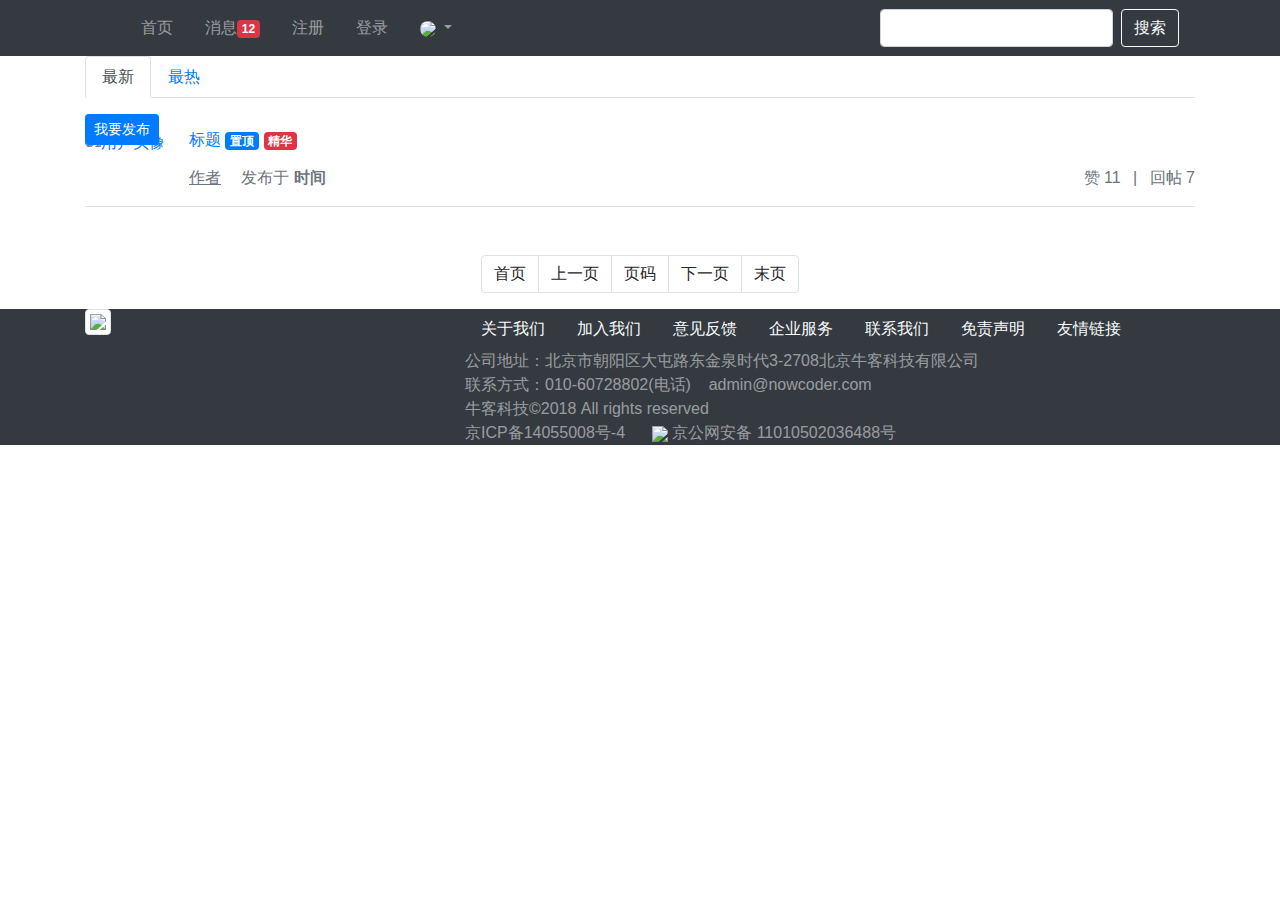
==== src/main/resources/templates/index.html @ 7cac92af "开发社区首页" ====
<!doctype html>
<html lang="en" xmlns:th="http://www.thymeleaf.org">
<head>
    <meta charset="utf-8">
    <meta name="viewport" content="width=device-width, initial-scale=1, shrink-to-fit=no">
    <link rel="icon" href="https://static.nowcoder.com/images/logo_87_87.png"/>
    <link rel="stylesheet" href="https://stackpath.bootstrapcdn.com/bootstrap/4.3.1/css/bootstrap.min.css"
          crossorigin="anonymous">
    <link rel="stylesheet" th:href="@{css/global.css}"/>
    <title>牛客网-首页</title>
</head>
<body>
<div class="nk-container">
    <!-- 头部 -->
    <header class="bg-dark sticky-top">
        <div class="container">
            <!-- 导航 -->
            <nav class="navbar navbar-expand-lg navbar-dark">
                <!-- logo -->
                <a class="navbar-brand" href="#"></a>
                <button class="navbar-toggler" type="button" data-toggle="collapse"
                        data-target="#navbarSupportedContent" aria-controls="navbarSupportedContent"
                        aria-expanded="false" aria-label="Toggle navigation">
                    <span class="navbar-toggler-icon"></span>
                </button>
                <!-- 功能 -->
                <div class="collapse navbar-collapse" id="navbarSupportedContent">
                    <ul class="navbar-nav mr-auto">
                        <li class="nav-item ml-3 btn-group-vertical">
                            <a class="nav-link" href="index.html">首页</a>
                        </li>
                        <li class="nav-item ml-3 btn-group-vertical">
                            <a class="nav-link position-relative" href="site/letter.html">消息<span
                                    class="badge badge-danger">12</span></a>
                        </li>
                        <li class="nav-item ml-3 btn-group-vertical">
                            <a class="nav-link" href="site/register.html">注册</a>
                        </li>
                        <li class="nav-item ml-3 btn-group-vertical">
                            <a class="nav-link" href="site/login.html">登录</a>
                        </li>
                        <li class="nav-item ml-3 btn-group-vertical dropdown">
                            <a class="nav-link dropdown-toggle" href="#" id="navbarDropdown" role="button"
                               data-toggle="dropdown" aria-haspopup="true" aria-expanded="false">
                                <img src="http://images.nowcoder.com/head/1t.png" class="rounded-circle"
                                     style="width:30px;"/>
                            </a>
                            <div class="dropdown-menu" aria-labelledby="navbarDropdown">
                                <a class="dropdown-item text-center" href="site/profile.html">个人主页</a>
                                <a class="dropdown-item text-center" href="site/setting.html">账号设置</a>
                                <a class="dropdown-item text-center" href="site/login.html">退出登录</a>
                                <div class="dropdown-divider"></div>
                                <span class="dropdown-item text-center text-secondary">nowcoder</span>
                            </div>
                        </li>
                    </ul>
                    <!-- 搜索 -->
                    <form class="form-inline my-2 my-lg-0" action="site/search.html">
                        <input class="form-control mr-sm-2" type="search" aria-label="Search"/>
                        <button class="btn btn-outline-light my-2 my-sm-0" type="submit">搜索</button>
                    </form>
                </div>
            </nav>
        </div>
    </header>

    <!-- 内容 -->
    <div class="main">
        <div class="container">
            <div class="position-relative">
                <!-- 筛选条件 -->
                <ul class="nav nav-tabs mb-3">
                    <li class="nav-item">
                        <a class="nav-link active" href="#">最新</a>
                    </li>
                    <li class="nav-item">
                        <a class="nav-link" href="#">最热</a>
                    </li>
                </ul>
                <button type="button" class="btn btn-primary btn-sm position-absolute rt-0" data-toggle="modal"
                        data-target="#publishModal">我要发布
                </button>
            </div>
            <!-- 弹出框 -->
            <div class="modal fade" id="publishModal" tabindex="-1" role="dialog" aria-labelledby="publishModalLabel"
                 aria-hidden="true">
                <div class="modal-dialog modal-lg" role="document">
                    <div class="modal-content">
                        <div class="modal-header">
                            <h5 class="modal-title" id="publishModalLabel">新帖发布</h5>
                            <button type="button" class="close" data-dismiss="modal" aria-label="Close">
                                <span aria-hidden="true">&times;</span>
                            </button>
                        </div>
                        <div class="modal-body">
                            <form>
                                <div class="form-group">
                                    <label for="recipient-name" class="col-form-label">标题：</label>
                                    <input type="text" class="form-control" id="recipient-name">
                                </div>
                                <div class="form-group">
                                    <label for="message-text" class="col-form-label">正文：</label>
                                    <textarea class="form-control" id="message-text" rows="15"></textarea>
                                </div>
                            </form>
                        </div>
                        <div class="modal-footer">
                            <button type="button" class="btn btn-secondary" data-dismiss="modal">取消</button>
                            <button type="button" class="btn btn-primary" id="publishBtn">发布</button>
                        </div>
                    </div>
                </div>
            </div>
            <!-- 提示框 -->
            <div class="modal fade" id="hintModal" tabindex="-1" role="dialog" aria-labelledby="hintModalLabel"
                 aria-hidden="true">
                <div class="modal-dialog modal-lg" role="document">
                    <div class="modal-content">
                        <div class="modal-header">
                            <h5 class="modal-title" id="hintModalLabel">提示</h5>
                        </div>
                        <div class="modal-body" id="hintBody">
                            发布完毕!
                        </div>
                    </div>
                </div>
            </div>

            <!-- 帖子列表 -->
            <ul class="list-unstyled">
                <li class="media pb-3 pt-3 mb-3 border-bottom" th:each="map:${disscussPosts}">
                    <a href="site/profile.html">
                        <img th:src="${map.user.headerUrl}" class="mr-4 rounded-circle" alt="用户头像"
                             style="width:50px;height:50px;">
                    </a>
                    <div class="media-body">
                        <h6 class="mt-0 mb-3">
                            <a href="#" th:utext="${map.post.title}">标题</a>
                            <span class="badge badge-secondary bg-primary" th:if="${map.post.type==1}">置顶</span>
                            <span class="badge badge-secondary bg-danger" th:if="${map.post.status==1}">精华</span>
                        </h6>
                        <div class="text-muted font-size-12">
                            <u class="mr-3" th:utext="${map.user.username}">作者</u> 发布于 <b
                                th:text="${#dates.format(map.post.createTime,'yyyy-MM-dd HH:mm:ss')}">时间</b>
                            <ul class="d-inline float-right">
                                <li class="d-inline ml-2">赞 11</li>
                                <li class="d-inline ml-2">|</li>
                                <li class="d-inline ml-2">回帖 7</li>
                            </ul>
                        </div>
                    </div>
                </li>
            </ul>
            <!-- 分页 -->
            <nav class="mt-5" th:if="${page.rows>0}">
                <ul class="pagination justify-content-center">
                    <li class="page-item">
                        <a class="page-link" th:href="@{${page.path}(current=1)}">首页</a>
                    </li>
                    <li th:class="|page-item ${page.current==1?'disabled':''}|">
                        <a class="page-link" th:href="@{${page.path}(current=${page.current-1})}">上一页</a>
                    </li>
                    <li th:class="|page-item  ${i==page.current?'active':''}|" th:each="i : ${#numbers.sequence(page.from,page.to)}">
                        <a class="page-link" th:href="@{${page.path}(current=${i})}" th:text="${i}">页码</a>
                    </li>
                    <li th:class="|page-item ${page.current==page.total?'disabled':''}|">
                        <a class="page-link " th:href="@{${page.path}(current=${page.current+1})}">下一页</a>
                    </li>
                    <li class="page-item">
                        <a class="page-link" th:href="@{${page.path}(current=${page.total})}">末页</a>
                    </li>
                </ul>
            </nav>
        </div>
    </div>

    <!-- 尾部 -->
    <footer class="bg-dark">
        <div class="container">
            <div class="row">
                <!-- 二维码 -->
                <div class="col-4 qrcode">
                    <img src="https://uploadfiles.nowcoder.com/app/app_download.png" class="img-thumbnail"
                         style="width:136px;"/>
                </div>
                <!-- 公司信息 -->
                <div class="col-8 detail-info">
                    <div class="row">
                        <div class="col">
                            <ul class="nav">
                                <li class="nav-item">
                                    <a class="nav-link text-light" href="#">关于我们</a>
                                </li>
                                <li class="nav-item">
                                    <a class="nav-link text-light" href="#">加入我们</a>
                                </li>
                                <li class="nav-item">
                                    <a class="nav-link text-light" href="#">意见反馈</a>
                                </li>
                                <li class="nav-item">
                                    <a class="nav-link text-light" href="#">企业服务</a>
                                </li>
                                <li class="nav-item">
                                    <a class="nav-link text-light" href="#">联系我们</a>
                                </li>
                                <li class="nav-item">
                                    <a class="nav-link text-light" href="#">免责声明</a>
                                </li>
                                <li class="nav-item">
                                    <a class="nav-link text-light" href="#">友情链接</a>
                                </li>
                            </ul>
                        </div>
                    </div>
                    <div class="row">
                        <div class="col">
                            <ul class="nav btn-group-vertical company-info">
                                <li class="nav-item text-white-50">
                                    公司地址：北京市朝阳区大屯路东金泉时代3-2708北京牛客科技有限公司
                                </li>
                                <li class="nav-item text-white-50">
                                    联系方式：010-60728802(电话)&nbsp;&nbsp;&nbsp;&nbsp;admin@nowcoder.com
                                </li>
                                <li class="nav-item text-white-50">
                                    牛客科技©2018 All rights reserved
                                </li>
                                <li class="nav-item text-white-50">
                                    京ICP备14055008号-4 &nbsp;&nbsp;&nbsp;&nbsp;
                                    <img src="http://static.nowcoder.com/company/images/res/ghs.png"
                                         style="width:18px;"/>
                                    京公网安备 11010502036488号
                                </li>
                            </ul>
                        </div>
                    </div>
                </div>
            </div>
        </div>
    </footer>
</div>

<script src="https://code.jquery.com/jquery-3.3.1.min.js" crossorigin="anonymous"></script>
<script src="https://cdnjs.cloudflare.com/ajax/libs/popper.js/1.14.7/umd/popper.min.js"
        crossorigin="anonymous"></script>
<script src="https://stackpath.bootstrapcdn.com/bootstrap/4.3.1/js/bootstrap.min.js" crossorigin="anonymous"></script>
<script th:src="@{js/global.js}"></script>
<script th:src="@{js/index.js}"></script>
</body>
</html>
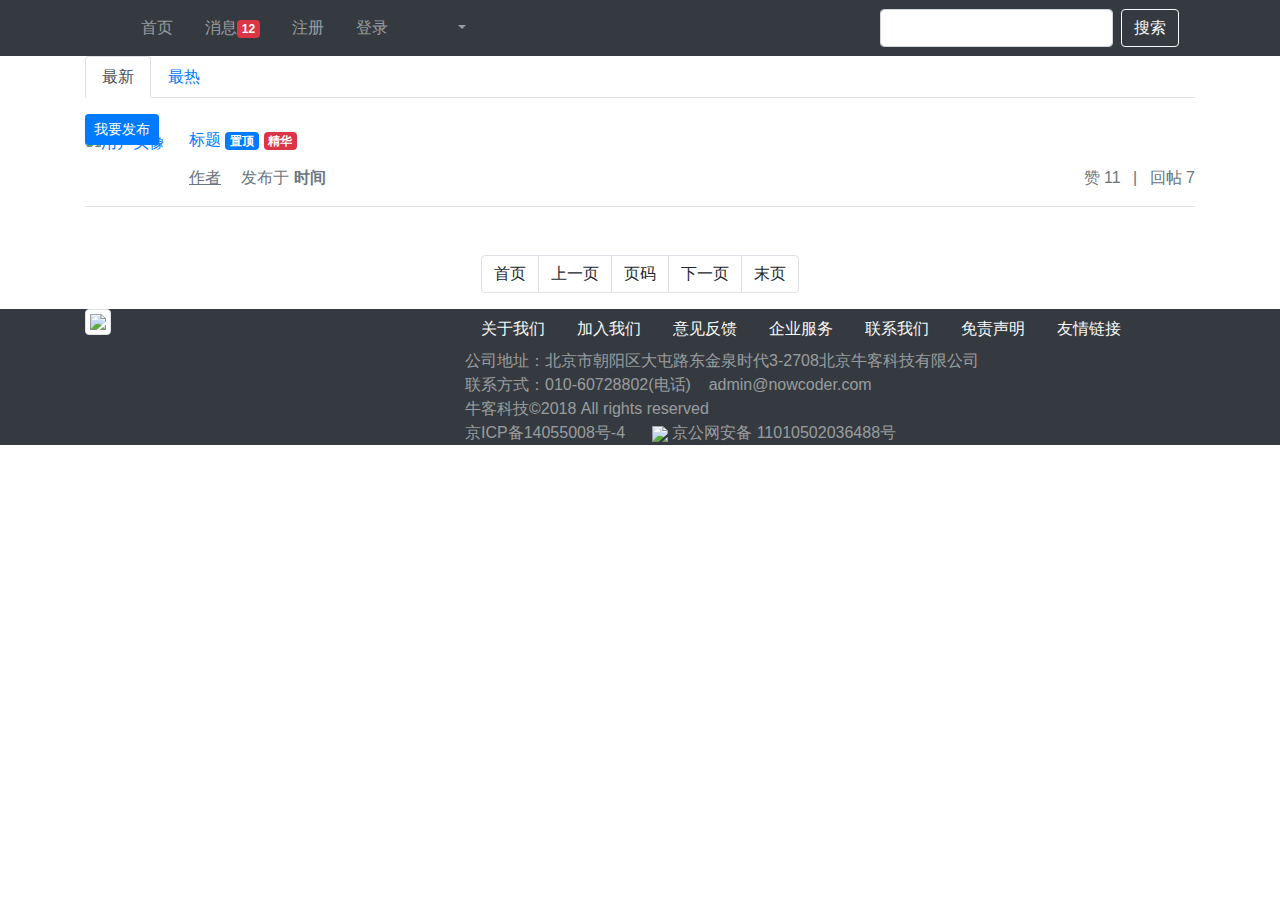
==== commit 249111b3: "开发修改信息功能" ====
--- a/src/main/resources/templates/index.html
+++ b/src/main/resources/templates/index.html
@@ -12,7 +12,7 @@
 <body>
 <div class="nk-container">
     <!-- 头部 -->
-    <header class="bg-dark sticky-top">
+    <header class="bg-dark sticky-top" th:fragment="header">
         <div class="container">
             <!-- 导航 -->
             <nav class="navbar navbar-expand-lg navbar-dark">
@@ -27,30 +27,30 @@
                 <div class="collapse navbar-collapse" id="navbarSupportedContent">
                     <ul class="navbar-nav mr-auto">
                         <li class="nav-item ml-3 btn-group-vertical">
-                            <a class="nav-link" href="index.html">首页</a>
-                        </li>
-                        <li class="nav-item ml-3 btn-group-vertical">
+                            <a class="nav-link" th:href="@{index}">首页</a>
+                        </li>
+                        <li class="nav-item ml-3 btn-group-vertical" th:if="${loginUser!=null}">
                             <a class="nav-link position-relative" href="site/letter.html">消息<span
                                     class="badge badge-danger">12</span></a>
                         </li>
-                        <li class="nav-item ml-3 btn-group-vertical">
-                            <a class="nav-link" href="site/register.html">注册</a>
-                        </li>
-                        <li class="nav-item ml-3 btn-group-vertical">
-                            <a class="nav-link" href="site/login.html">登录</a>
-                        </li>
-                        <li class="nav-item ml-3 btn-group-vertical dropdown">
+                        <li class="nav-item ml-3 btn-group-vertical" th:if="${loginUser==null}">
+                            <a class="nav-link" th:href="@{/register}">注册</a>
+                        </li>
+                        <li class="nav-item ml-3 btn-group-vertical" th:if="${loginUser==null}">
+                            <a class="nav-link" th:href="@{/login}">登录</a>
+                        </li>
+                        <li class="nav-item ml-3 btn-group-vertical dropdown" th:if="${loginUser!=null}">
                             <a class="nav-link dropdown-toggle" href="#" id="navbarDropdown" role="button"
                                data-toggle="dropdown" aria-haspopup="true" aria-expanded="false">
-                                <img src="http://images.nowcoder.com/head/1t.png" class="rounded-circle"
+                                <img th:src="${loginUser.headerUrl}" class="rounded-circle"
                                      style="width:30px;"/>
                             </a>
                             <div class="dropdown-menu" aria-labelledby="navbarDropdown">
                                 <a class="dropdown-item text-center" href="site/profile.html">个人主页</a>
-                                <a class="dropdown-item text-center" href="site/setting.html">账号设置</a>
-                                <a class="dropdown-item text-center" href="site/login.html">退出登录</a>
+                                <a class="dropdown-item text-center" th:href="@{/user/setting}">账号设置</a>
+                                <a class="dropdown-item text-center" th:href="@{/logout}">退出登录</a>
                                 <div class="dropdown-divider"></div>
-                                <span class="dropdown-item text-center text-secondary">nowcoder</span>
+                                <span class="dropdown-item text-center text-secondary" th:utext="${loginUser.username}">nowcoder</span>
                             </div>
                         </li>
                     </ul>
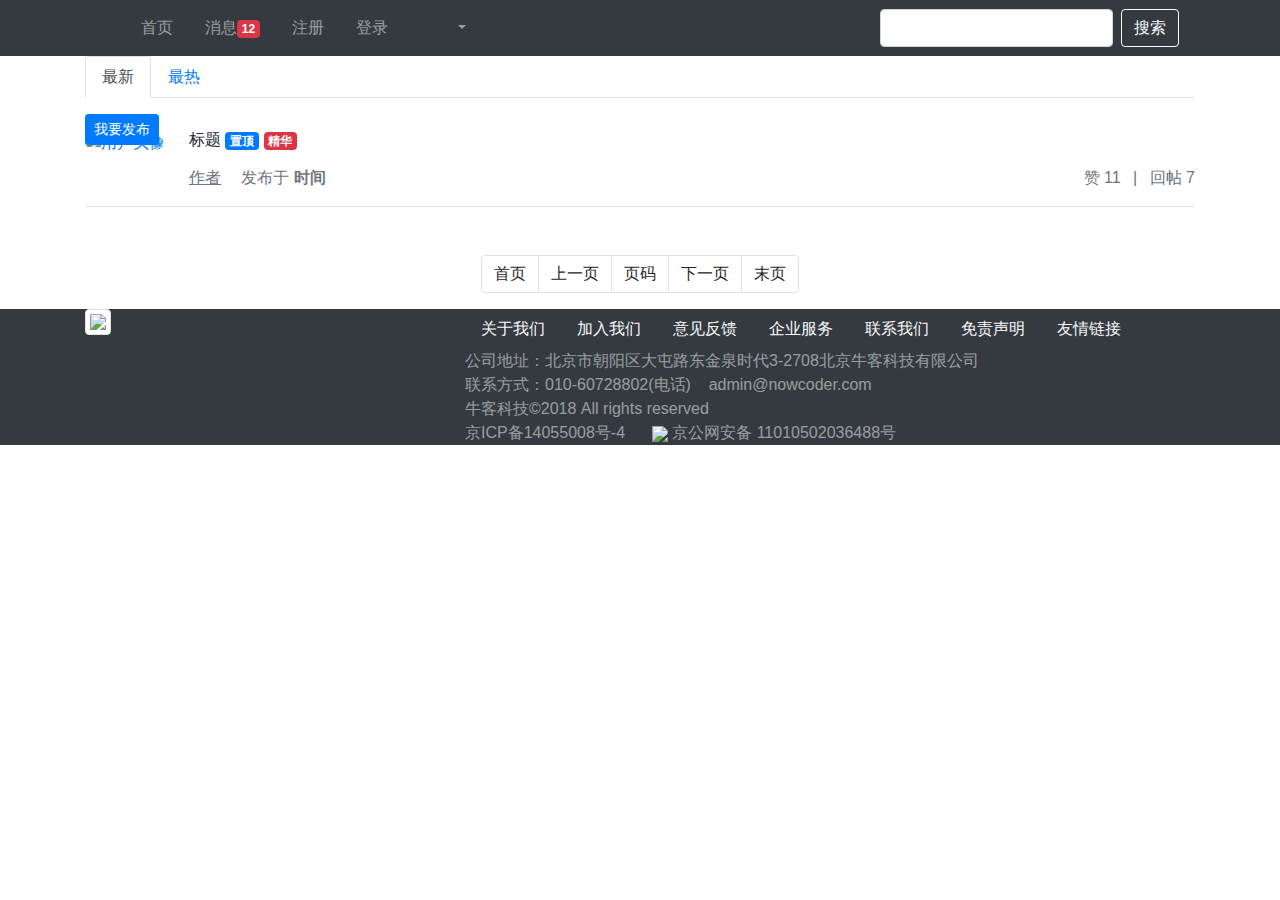
==== commit b83caeb1: "开发帖子功能" ====
--- a/src/main/resources/templates/index.html
+++ b/src/main/resources/templates/index.html
@@ -78,7 +78,7 @@
                     </li>
                 </ul>
                 <button type="button" class="btn btn-primary btn-sm position-absolute rt-0" data-toggle="modal"
-                        data-target="#publishModal">我要发布
+                        data-target="#publishModal" th:if="${loginUser!=null}">我要发布
                 </button>
             </div>
             <!-- 弹出框 -->
@@ -135,7 +135,7 @@
                     </a>
                     <div class="media-body">
                         <h6 class="mt-0 mb-3">
-                            <a href="#" th:utext="${map.post.title}">标题</a>
+                            <a th:href="@{|/discuss/detail/${map.post.id}|}" th:utext="${map.post.title}">标题</a>
                             <span class="badge badge-secondary bg-primary" th:if="${map.post.type==1}">置顶</span>
                             <span class="badge badge-secondary bg-danger" th:if="${map.post.status==1}">精华</span>
                         </h6>
